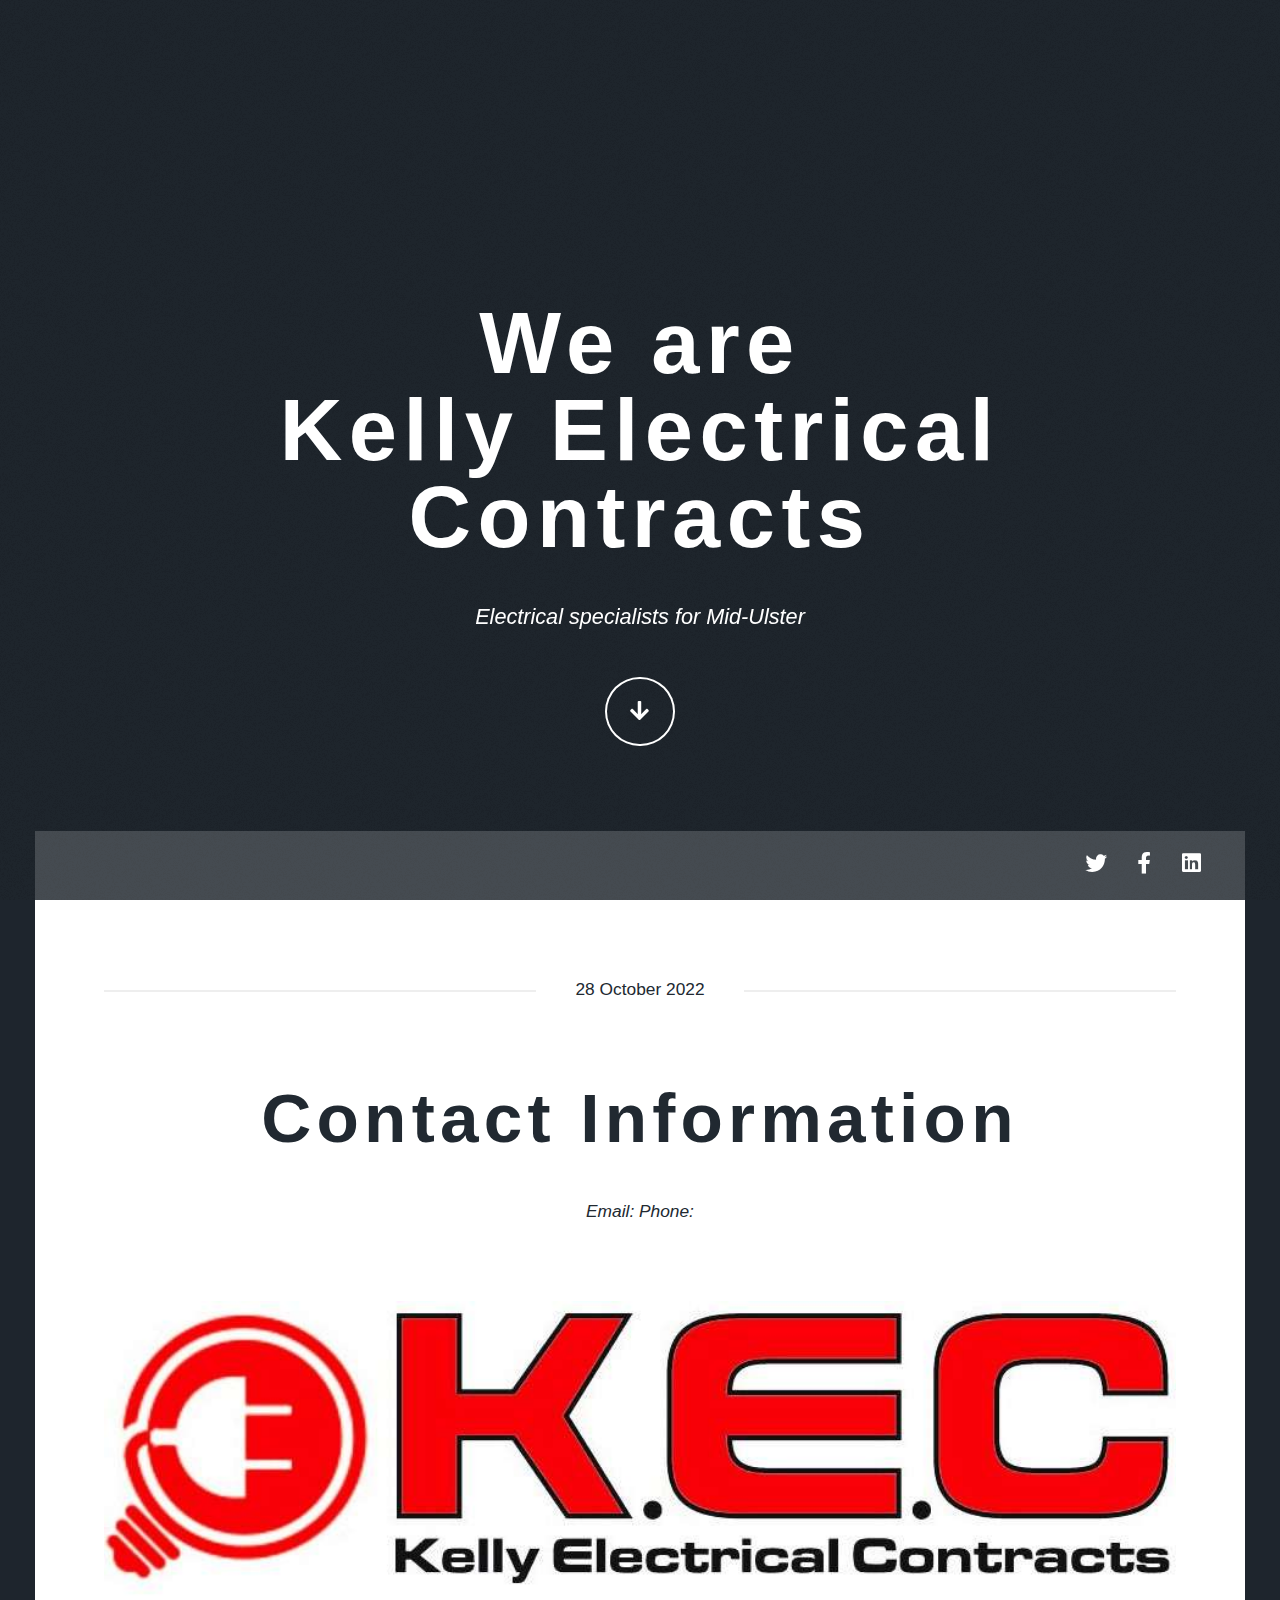
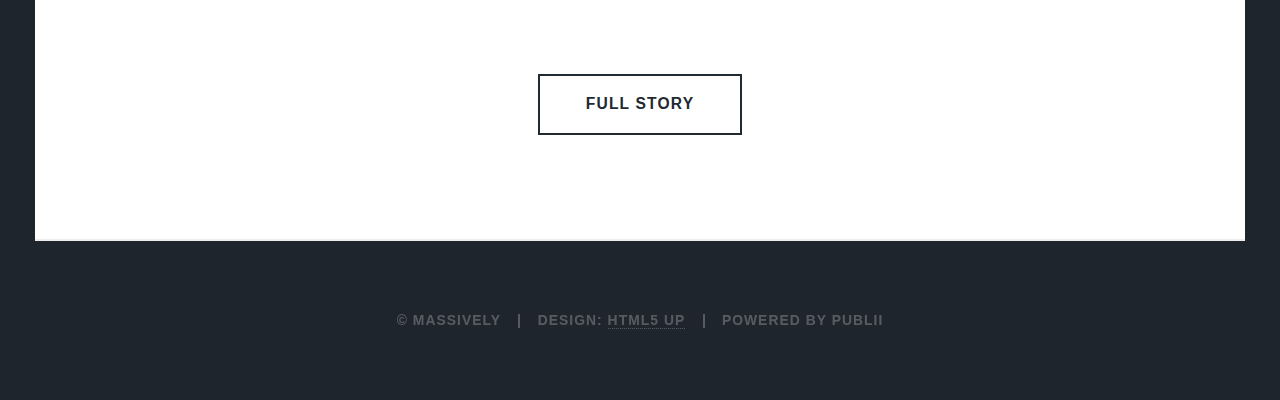
==== index.html @ 23d19dbd "Updated from Publii" ====
<!DOCTYPE html><html lang="en-gb"><head><meta charset="utf-8"><meta http-equiv="X-UA-Compatible" content="IE=edge"><meta name="viewport" content="width=device-width,initial-scale=1,user-scalable=no"><title>kec</title><meta name="generator" content="Publii Open-Source CMS for Static Site"><link rel="canonical" href="https://eannaoceallaigh.github.io/test-site/"><link rel="alternate" type="application/atom+xml" href="https://eannaoceallaigh.github.io/test-site/feed.xml"><link rel="alternate" type="application/json" href="https://eannaoceallaigh.github.io/test-site/feed.json"><meta property="og:title" content="kec"><meta property="og:site_name" content="kec"><meta property="og:description" content=""><meta property="og:url" content="https://eannaoceallaigh.github.io/test-site/"><meta property="og:type" content="website"><link rel="stylesheet" href="https://eannaoceallaigh.github.io/test-site/assets/css/fontawesome-all.min.css?v=dbf9d822cefe851ba6f66e1ad57e8987"><link rel="stylesheet" href="https://eannaoceallaigh.github.io/test-site/assets/css/style.css?v=94925ff69c43e80d17a733aa4bc2312e"><noscript><link rel="stylesheet" href="https://eannaoceallaigh.github.io/test-site/assets/css/noscript.css?v=6228c7eee614cd200a2cad8333b439fa"></noscript><script type="application/ld+json">{"@context":"http://schema.org","@type":"Organization","name":"kec","url":"https://eannaoceallaigh.github.io/test-site/","sameAs":["https://facebook.com","https://twitter.com","https://linkedin.com"]}</script><style>#wrapper > .bg {
               background-image: url(https://eannaoceallaigh.github.io/test-site/assets/images/overlay.png), linear-gradient(0deg, rgba(0, 0, 0, 0.1), rgba(0, 0, 0, 0.1)), url();
           }</style></head><body class="is-preload"><div id="wrapper" class="fade-in"><div id="intro"><h1>We are<br>Kelly Electrical Contracts</h1><p>Electrical specialists for Mid-Ulster</p><ul class="actions"><li><a href="#header" class="button icon solid solo fa-arrow-down scrolly">Continue</a></li></ul></div><header id="header"><a class="logo" href="https://eannaoceallaigh.github.io/test-site/">kec</a></header><nav id="nav"><ul class="icons"><li><a href="https://twitter.com" class="icon brands fa-twitter"><span class="label">Twitter</span></a></li><li><a href="https://facebook.com" class="icon brands fa-facebook-f"><span class="label">Facebook</span></a></li><li><a href="https://linkedin.com" class="icon brands fa-linkedin"><span class="label">LinkedIn</span></a></li></ul></nav><main id="main"><article class="post featured"><header class="major"><time datetime="2022-10-28T19:50" class="date">28 October 2022</time><h2><a href="https://eannaoceallaigh.github.io/test-site/contact.html">Contact Information</a></h2><p>Email: Phone:</p></header><a href="https://eannaoceallaigh.github.io/test-site/contact.html" class="image main"><img src="https://eannaoceallaigh.github.io/test-site/media/posts/1/Kelly-Electrical-Logo-2.jpg" srcset="https://eannaoceallaigh.github.io/test-site/media/posts/1/responsive/Kelly-Electrical-Logo-2-xs.jpg 300w, https://eannaoceallaigh.github.io/test-site/media/posts/1/responsive/Kelly-Electrical-Logo-2-sm.jpg 480w, https://eannaoceallaigh.github.io/test-site/media/posts/1/responsive/Kelly-Electrical-Logo-2-md.jpg 768w, https://eannaoceallaigh.github.io/test-site/media/posts/1/responsive/Kelly-Electrical-Logo-2-lg.jpg 1024w, https://eannaoceallaigh.github.io/test-site/media/posts/1/responsive/Kelly-Electrical-Logo-2-xl.jpg 1360w" sizes="(max-width: 1360px) 100vw, 1360px" loading="lazy" height="249" width="879" alt=""></a><ul class="actions special"><li><a href="https://eannaoceallaigh.github.io/test-site/contact.html" class="button large">Full Story</a></li></ul></article><section class="posts"></section></main><footer id="copyright"><ul><li>© Massively</li><li>Design: <a href="https://html5up.net" target="_blank" rel="nofollow noopener">HTML5 UP</a></li><li>Powered by Publii</li></ul></footer></div><script src="https://eannaoceallaigh.github.io/test-site/assets/js/jquery.min.js?v=7c14a783dfeb3d238ccd3edd840d82ee"></script><script src="https://eannaoceallaigh.github.io/test-site/assets/js/jquery.scrollex.min.js?v=f89065e3d988006af9791b44561d7c90"></script><script src="https://eannaoceallaigh.github.io/test-site/assets/js/jquery.scrolly.min.js?v=1ed5a78bde1476875a40f6b9ff44fc14"></script><script src="https://eannaoceallaigh.github.io/test-site/assets/js/browser.min.js?v=c07298dd19048a8a69ad97e754dfe8d0"></script><script src="https://eannaoceallaigh.github.io/test-site/assets/js/breakpoints.min.js?v=81a479eb099e3b187613943b085923b8"></script><script src="https://eannaoceallaigh.github.io/test-site/assets/js/util.min.js?v=4201a626f8c9b614a663b3a1d7d82615"></script><script src="https://eannaoceallaigh.github.io/test-site/assets/js/main.min.js?v=56233c354bd814758be8bff42f7e13a5"></script><script>/*<![CDATA[*/var images=document.querySelectorAll("img[loading]");for(var i=0;i<images.length;i++){if(images[i].complete){images[i].classList.add("is-loaded")}else{images[i].addEventListener("load",function(){this.classList.add("is-loaded")},false)}};/*]]>*/</script></body></html>
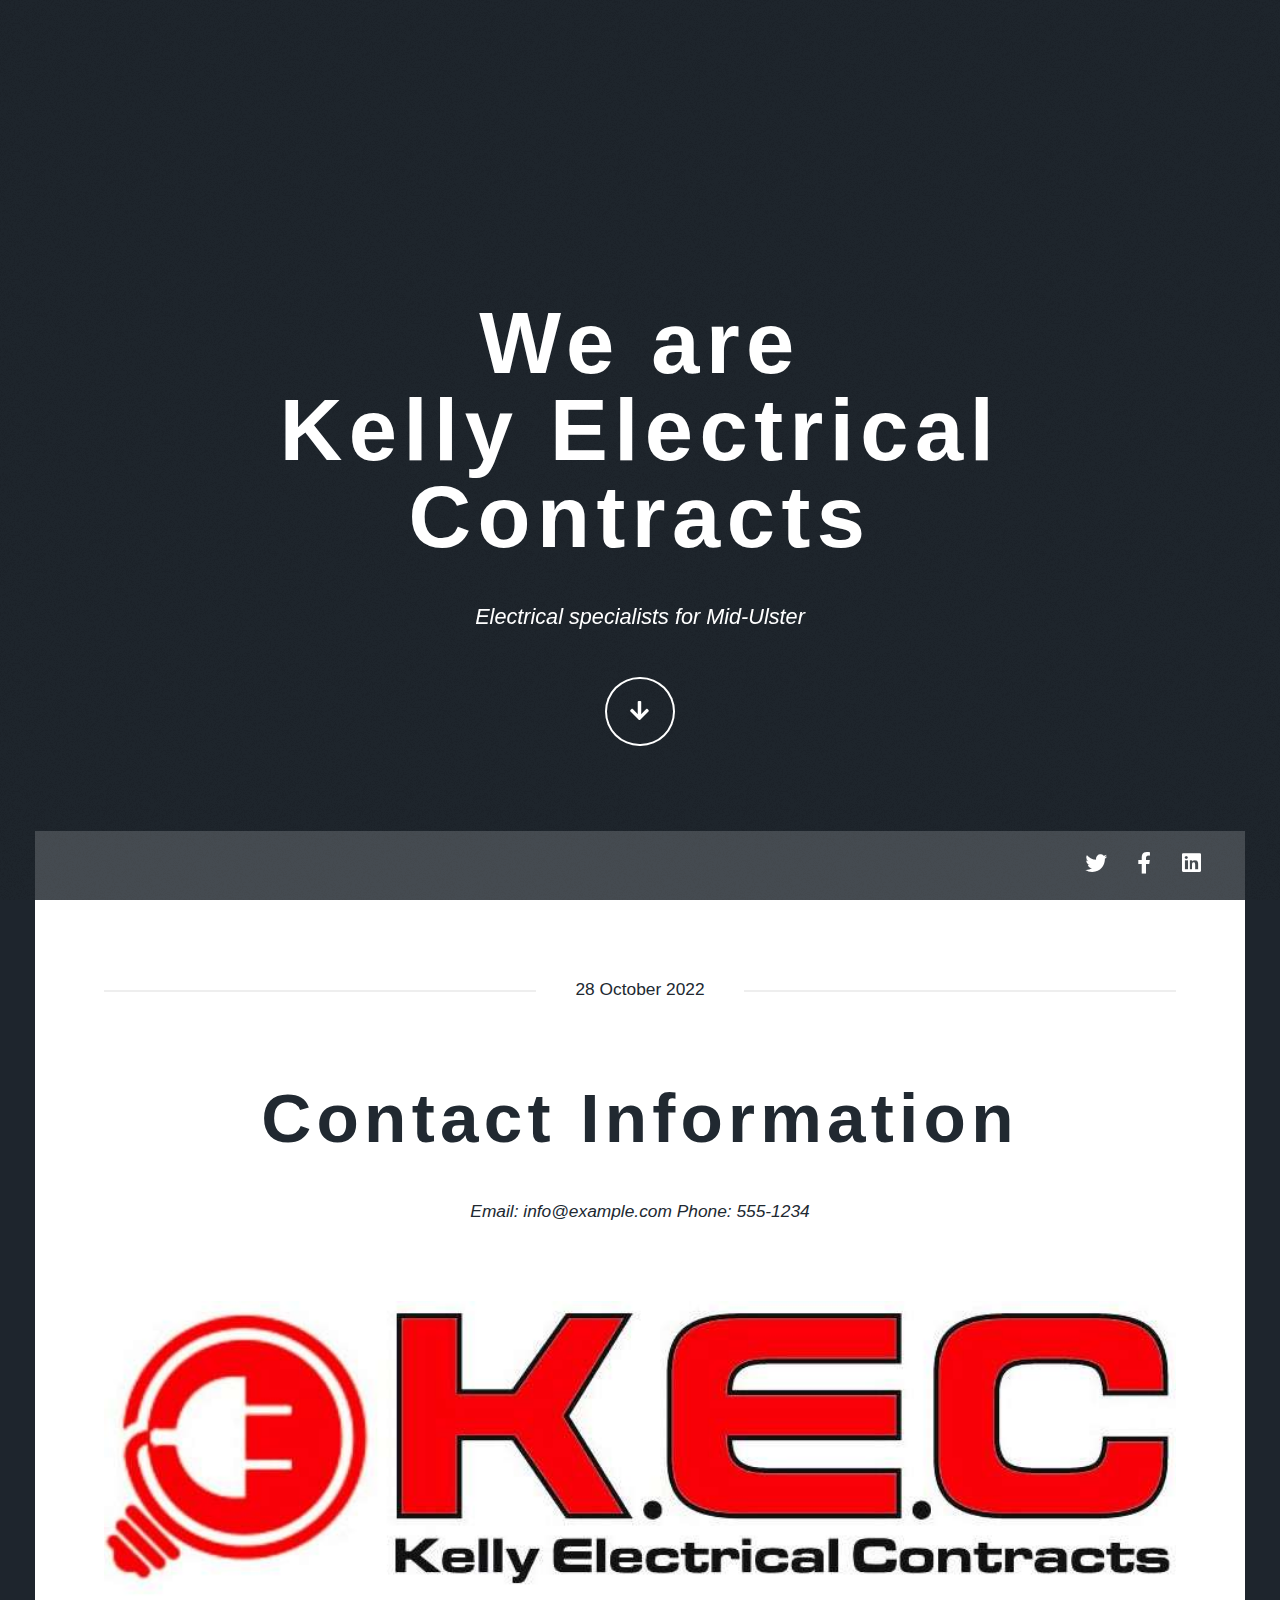
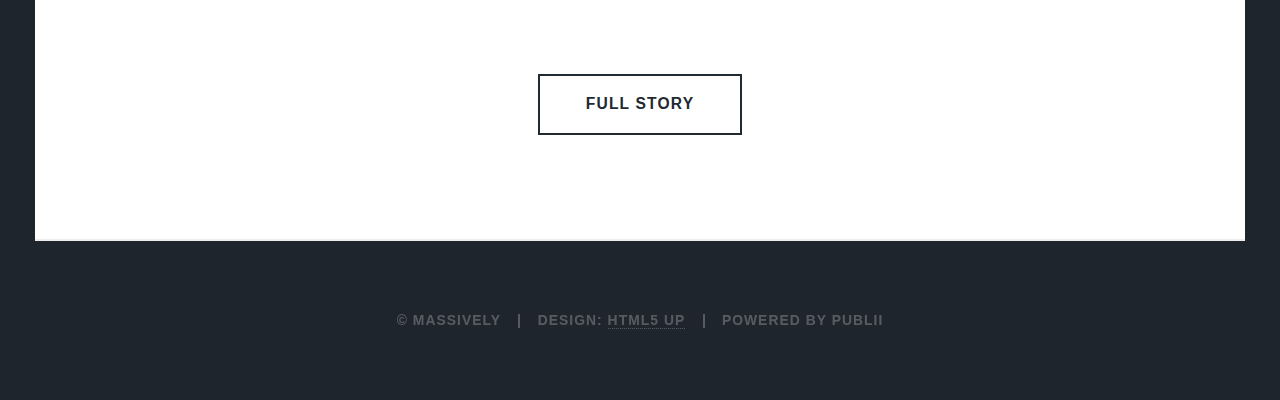
==== commit 47d3cca0: "Updated from Publii" ====
--- a/index.html
+++ b/index.html
@@ -1,3 +1,3 @@
 <!DOCTYPE html><html lang="en-gb"><head><meta charset="utf-8"><meta http-equiv="X-UA-Compatible" content="IE=edge"><meta name="viewport" content="width=device-width,initial-scale=1,user-scalable=no"><title>kec</title><meta name="generator" content="Publii Open-Source CMS for Static Site"><link rel="canonical" href="https://eannaoceallaigh.github.io/test-site/"><link rel="alternate" type="application/atom+xml" href="https://eannaoceallaigh.github.io/test-site/feed.xml"><link rel="alternate" type="application/json" href="https://eannaoceallaigh.github.io/test-site/feed.json"><meta property="og:title" content="kec"><meta property="og:site_name" content="kec"><meta property="og:description" content=""><meta property="og:url" content="https://eannaoceallaigh.github.io/test-site/"><meta property="og:type" content="website"><link rel="stylesheet" href="https://eannaoceallaigh.github.io/test-site/assets/css/fontawesome-all.min.css?v=dbf9d822cefe851ba6f66e1ad57e8987"><link rel="stylesheet" href="https://eannaoceallaigh.github.io/test-site/assets/css/style.css?v=94925ff69c43e80d17a733aa4bc2312e"><noscript><link rel="stylesheet" href="https://eannaoceallaigh.github.io/test-site/assets/css/noscript.css?v=6228c7eee614cd200a2cad8333b439fa"></noscript><script type="application/ld+json">{"@context":"http://schema.org","@type":"Organization","name":"kec","url":"https://eannaoceallaigh.github.io/test-site/","sameAs":["https://facebook.com","https://twitter.com","https://linkedin.com"]}</script><style>#wrapper > .bg {
                background-image: url(https://eannaoceallaigh.github.io/test-site/assets/images/overlay.png), linear-gradient(0deg, rgba(0, 0, 0, 0.1), rgba(0, 0, 0, 0.1)), url();
-           }</style></head><body class="is-preload"><div id="wrapper" class="fade-in"><div id="intro"><h1>We are<br>Kelly Electrical Contracts</h1><p>Electrical specialists for Mid-Ulster</p><ul class="actions"><li><a href="#header" class="button icon solid solo fa-arrow-down scrolly">Continue</a></li></ul></div><header id="header"><a class="logo" href="https://eannaoceallaigh.github.io/test-site/">kec</a></header><nav id="nav"><ul class="icons"><li><a href="https://twitter.com" class="icon brands fa-twitter"><span class="label">Twitter</span></a></li><li><a href="https://facebook.com" class="icon brands fa-facebook-f"><span class="label">Facebook</span></a></li><li><a href="https://linkedin.com" class="icon brands fa-linkedin"><span class="label">LinkedIn</span></a></li></ul></nav><main id="main"><article class="post featured"><header class="major"><time datetime="2022-10-28T19:50" class="date">28 October 2022</time><h2><a href="https://eannaoceallaigh.github.io/test-site/contact.html">Contact Information</a></h2><p>Email: Phone:</p></header><a href="https://eannaoceallaigh.github.io/test-site/contact.html" class="image main"><img src="https://eannaoceallaigh.github.io/test-site/media/posts/1/Kelly-Electrical-Logo-2.jpg" srcset="https://eannaoceallaigh.github.io/test-site/media/posts/1/responsive/Kelly-Electrical-Logo-2-xs.jpg 300w, https://eannaoceallaigh.github.io/test-site/media/posts/1/responsive/Kelly-Electrical-Logo-2-sm.jpg 480w, https://eannaoceallaigh.github.io/test-site/media/posts/1/responsive/Kelly-Electrical-Logo-2-md.jpg 768w, https://eannaoceallaigh.github.io/test-site/media/posts/1/responsive/Kelly-Electrical-Logo-2-lg.jpg 1024w, https://eannaoceallaigh.github.io/test-site/media/posts/1/responsive/Kelly-Electrical-Logo-2-xl.jpg 1360w" sizes="(max-width: 1360px) 100vw, 1360px" loading="lazy" height="249" width="879" alt=""></a><ul class="actions special"><li><a href="https://eannaoceallaigh.github.io/test-site/contact.html" class="button large">Full Story</a></li></ul></article><section class="posts"></section></main><footer id="copyright"><ul><li>© Massively</li><li>Design: <a href="https://html5up.net" target="_blank" rel="nofollow noopener">HTML5 UP</a></li><li>Powered by Publii</li></ul></footer></div><script src="https://eannaoceallaigh.github.io/test-site/assets/js/jquery.min.js?v=7c14a783dfeb3d238ccd3edd840d82ee"></script><script src="https://eannaoceallaigh.github.io/test-site/assets/js/jquery.scrollex.min.js?v=f89065e3d988006af9791b44561d7c90"></script><script src="https://eannaoceallaigh.github.io/test-site/assets/js/jquery.scrolly.min.js?v=1ed5a78bde1476875a40f6b9ff44fc14"></script><script src="https://eannaoceallaigh.github.io/test-site/assets/js/browser.min.js?v=c07298dd19048a8a69ad97e754dfe8d0"></script><script src="https://eannaoceallaigh.github.io/test-site/assets/js/breakpoints.min.js?v=81a479eb099e3b187613943b085923b8"></script><script src="https://eannaoceallaigh.github.io/test-site/assets/js/util.min.js?v=4201a626f8c9b614a663b3a1d7d82615"></script><script src="https://eannaoceallaigh.github.io/test-site/assets/js/main.min.js?v=56233c354bd814758be8bff42f7e13a5"></script><script>/*<![CDATA[*/var images=document.querySelectorAll("img[loading]");for(var i=0;i<images.length;i++){if(images[i].complete){images[i].classList.add("is-loaded")}else{images[i].addEventListener("load",function(){this.classList.add("is-loaded")},false)}};/*]]>*/</script></body></html>+           }</style></head><body class="is-preload"><div id="wrapper" class="fade-in"><div id="intro"><h1>We are<br>Kelly Electrical Contracts</h1><p>Electrical specialists for Mid-Ulster</p><ul class="actions"><li><a href="#header" class="button icon solid solo fa-arrow-down scrolly">Continue</a></li></ul></div><header id="header"><a class="logo" href="https://eannaoceallaigh.github.io/test-site/">kec</a></header><nav id="nav"><ul class="icons"><li><a href="https://twitter.com" class="icon brands fa-twitter"><span class="label">Twitter</span></a></li><li><a href="https://facebook.com" class="icon brands fa-facebook-f"><span class="label">Facebook</span></a></li><li><a href="https://linkedin.com" class="icon brands fa-linkedin"><span class="label">LinkedIn</span></a></li></ul></nav><main id="main"><article class="post featured"><header class="major"><time datetime="2022-10-28T19:50" class="date">28 October 2022</time><h2><a href="https://eannaoceallaigh.github.io/test-site/contact.html">Contact Information</a></h2><p>Email: info@example.com Phone: 555-1234</p></header><a href="https://eannaoceallaigh.github.io/test-site/contact.html" class="image main"><img src="https://eannaoceallaigh.github.io/test-site/media/posts/1/Kelly-Electrical-Logo-2.jpg" srcset="https://eannaoceallaigh.github.io/test-site/media/posts/1/responsive/Kelly-Electrical-Logo-2-xs.jpg 300w, https://eannaoceallaigh.github.io/test-site/media/posts/1/responsive/Kelly-Electrical-Logo-2-sm.jpg 480w, https://eannaoceallaigh.github.io/test-site/media/posts/1/responsive/Kelly-Electrical-Logo-2-md.jpg 768w, https://eannaoceallaigh.github.io/test-site/media/posts/1/responsive/Kelly-Electrical-Logo-2-lg.jpg 1024w, https://eannaoceallaigh.github.io/test-site/media/posts/1/responsive/Kelly-Electrical-Logo-2-xl.jpg 1360w" sizes="(max-width: 1360px) 100vw, 1360px" loading="lazy" height="249" width="879" alt=""></a><ul class="actions special"><li><a href="https://eannaoceallaigh.github.io/test-site/contact.html" class="button large">Full Story</a></li></ul></article><section class="posts"></section></main><footer id="copyright"><ul><li>© Massively</li><li>Design: <a href="https://html5up.net" target="_blank" rel="nofollow noopener">HTML5 UP</a></li><li>Powered by Publii</li></ul></footer></div><script src="https://eannaoceallaigh.github.io/test-site/assets/js/jquery.min.js?v=7c14a783dfeb3d238ccd3edd840d82ee"></script><script src="https://eannaoceallaigh.github.io/test-site/assets/js/jquery.scrollex.min.js?v=f89065e3d988006af9791b44561d7c90"></script><script src="https://eannaoceallaigh.github.io/test-site/assets/js/jquery.scrolly.min.js?v=1ed5a78bde1476875a40f6b9ff44fc14"></script><script src="https://eannaoceallaigh.github.io/test-site/assets/js/browser.min.js?v=c07298dd19048a8a69ad97e754dfe8d0"></script><script src="https://eannaoceallaigh.github.io/test-site/assets/js/breakpoints.min.js?v=81a479eb099e3b187613943b085923b8"></script><script src="https://eannaoceallaigh.github.io/test-site/assets/js/util.min.js?v=4201a626f8c9b614a663b3a1d7d82615"></script><script src="https://eannaoceallaigh.github.io/test-site/assets/js/main.min.js?v=56233c354bd814758be8bff42f7e13a5"></script><script>/*<![CDATA[*/var images=document.querySelectorAll("img[loading]");for(var i=0;i<images.length;i++){if(images[i].complete){images[i].classList.add("is-loaded")}else{images[i].addEventListener("load",function(){this.classList.add("is-loaded")},false)}};/*]]>*/</script></body></html>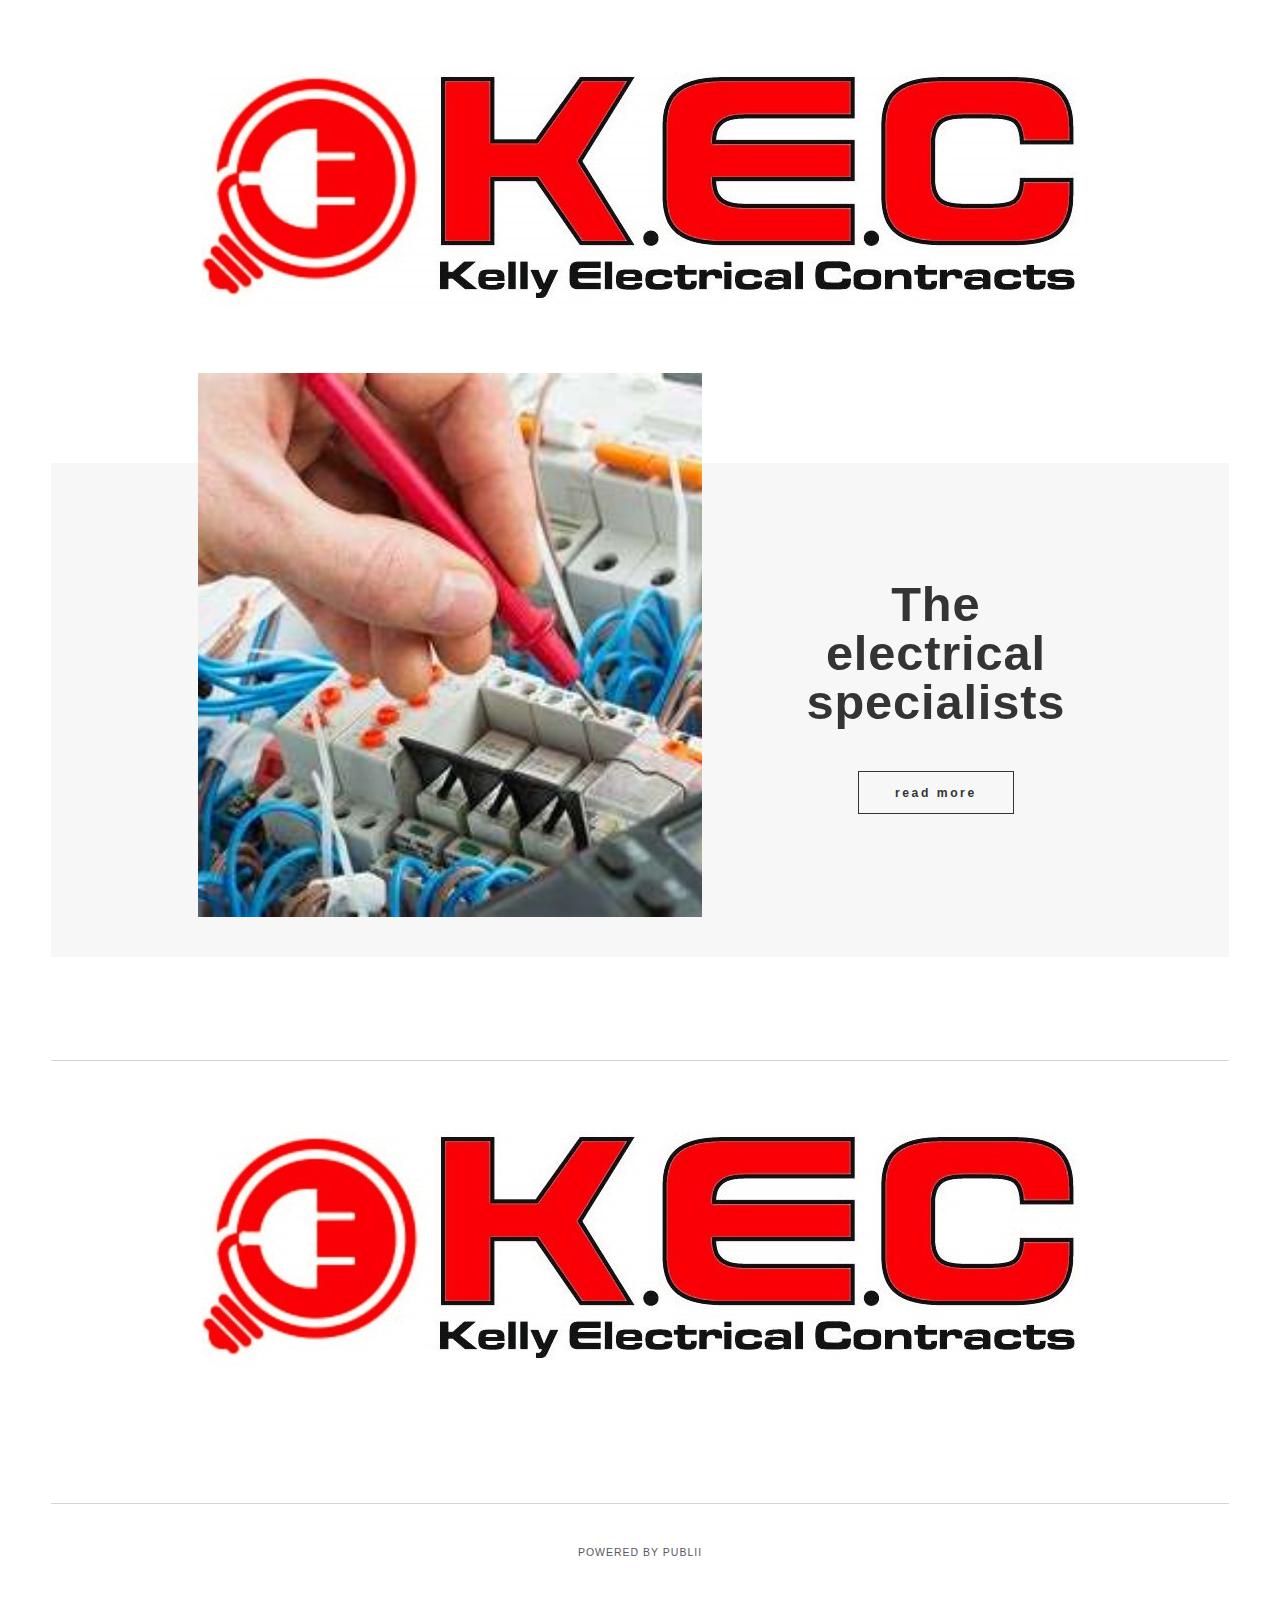
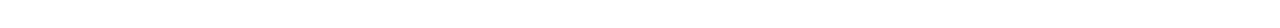
==== commit b777f9ff: "Updated from Publii" ====
--- a/index.html
+++ b/index.html
@@ -1,3 +1 @@
-<!DOCTYPE html><html lang="en-gb"><head><meta charset="utf-8"><meta http-equiv="X-UA-Compatible" content="IE=edge"><meta name="viewport" content="width=device-width,initial-scale=1,user-scalable=no"><title>kec</title><meta name="generator" content="Publii Open-Source CMS for Static Site"><link rel="canonical" href="https://eannaoceallaigh.github.io/test-site/"><link rel="alternate" type="application/atom+xml" href="https://eannaoceallaigh.github.io/test-site/feed.xml"><link rel="alternate" type="application/json" href="https://eannaoceallaigh.github.io/test-site/feed.json"><meta property="og:title" content="kec"><meta property="og:site_name" content="kec"><meta property="og:description" content=""><meta property="og:url" content="https://eannaoceallaigh.github.io/test-site/"><meta property="og:type" content="website"><link rel="stylesheet" href="https://eannaoceallaigh.github.io/test-site/assets/css/fontawesome-all.min.css?v=dbf9d822cefe851ba6f66e1ad57e8987"><link rel="stylesheet" href="https://eannaoceallaigh.github.io/test-site/assets/css/style.css?v=94925ff69c43e80d17a733aa4bc2312e"><noscript><link rel="stylesheet" href="https://eannaoceallaigh.github.io/test-site/assets/css/noscript.css?v=6228c7eee614cd200a2cad8333b439fa"></noscript><script type="application/ld+json">{"@context":"http://schema.org","@type":"Organization","name":"kec","url":"https://eannaoceallaigh.github.io/test-site/","sameAs":["https://facebook.com","https://twitter.com","https://linkedin.com"]}</script><style>#wrapper > .bg {
-               background-image: url(https://eannaoceallaigh.github.io/test-site/assets/images/overlay.png), linear-gradient(0deg, rgba(0, 0, 0, 0.1), rgba(0, 0, 0, 0.1)), url();
-           }</style></head><body class="is-preload"><div id="wrapper" class="fade-in"><div id="intro"><h1>We are<br>Kelly Electrical Contracts</h1><p>Electrical specialists for Mid-Ulster</p><ul class="actions"><li><a href="#header" class="button icon solid solo fa-arrow-down scrolly">Continue</a></li></ul></div><header id="header"><a class="logo" href="https://eannaoceallaigh.github.io/test-site/">kec</a></header><nav id="nav"><ul class="icons"><li><a href="https://twitter.com" class="icon brands fa-twitter"><span class="label">Twitter</span></a></li><li><a href="https://facebook.com" class="icon brands fa-facebook-f"><span class="label">Facebook</span></a></li><li><a href="https://linkedin.com" class="icon brands fa-linkedin"><span class="label">LinkedIn</span></a></li></ul></nav><main id="main"><article class="post featured"><header class="major"><time datetime="2022-10-28T19:50" class="date">28 October 2022</time><h2><a href="https://eannaoceallaigh.github.io/test-site/contact.html">Contact Information</a></h2><p>Email: info@example.com Phone: 555-1234</p></header><a href="https://eannaoceallaigh.github.io/test-site/contact.html" class="image main"><img src="https://eannaoceallaigh.github.io/test-site/media/posts/1/Kelly-Electrical-Logo-2.jpg" srcset="https://eannaoceallaigh.github.io/test-site/media/posts/1/responsive/Kelly-Electrical-Logo-2-xs.jpg 300w, https://eannaoceallaigh.github.io/test-site/media/posts/1/responsive/Kelly-Electrical-Logo-2-sm.jpg 480w, https://eannaoceallaigh.github.io/test-site/media/posts/1/responsive/Kelly-Electrical-Logo-2-md.jpg 768w, https://eannaoceallaigh.github.io/test-site/media/posts/1/responsive/Kelly-Electrical-Logo-2-lg.jpg 1024w, https://eannaoceallaigh.github.io/test-site/media/posts/1/responsive/Kelly-Electrical-Logo-2-xl.jpg 1360w" sizes="(max-width: 1360px) 100vw, 1360px" loading="lazy" height="249" width="879" alt=""></a><ul class="actions special"><li><a href="https://eannaoceallaigh.github.io/test-site/contact.html" class="button large">Full Story</a></li></ul></article><section class="posts"></section></main><footer id="copyright"><ul><li>© Massively</li><li>Design: <a href="https://html5up.net" target="_blank" rel="nofollow noopener">HTML5 UP</a></li><li>Powered by Publii</li></ul></footer></div><script src="https://eannaoceallaigh.github.io/test-site/assets/js/jquery.min.js?v=7c14a783dfeb3d238ccd3edd840d82ee"></script><script src="https://eannaoceallaigh.github.io/test-site/assets/js/jquery.scrollex.min.js?v=f89065e3d988006af9791b44561d7c90"></script><script src="https://eannaoceallaigh.github.io/test-site/assets/js/jquery.scrolly.min.js?v=1ed5a78bde1476875a40f6b9ff44fc14"></script><script src="https://eannaoceallaigh.github.io/test-site/assets/js/browser.min.js?v=c07298dd19048a8a69ad97e754dfe8d0"></script><script src="https://eannaoceallaigh.github.io/test-site/assets/js/breakpoints.min.js?v=81a479eb099e3b187613943b085923b8"></script><script src="https://eannaoceallaigh.github.io/test-site/assets/js/util.min.js?v=4201a626f8c9b614a663b3a1d7d82615"></script><script src="https://eannaoceallaigh.github.io/test-site/assets/js/main.min.js?v=56233c354bd814758be8bff42f7e13a5"></script><script>/*<![CDATA[*/var images=document.querySelectorAll("img[loading]");for(var i=0;i<images.length;i++){if(images[i].complete){images[i].classList.add("is-loaded")}else{images[i].addEventListener("load",function(){this.classList.add("is-loaded")},false)}};/*]]>*/</script></body></html>+<!DOCTYPE html><html lang="en-gb"><head><meta charset="utf-8"><meta http-equiv="X-UA-Compatible" content="IE=edge"><meta name="viewport" content="width=device-width,initial-scale=1"><title>kec</title><meta name="generator" content="Publii Open-Source CMS for Static Site"><meta name="theme-color" content="#17181E" media="(prefers-color-scheme: dark)"><meta name="theme-color" content="#D73A42" media="(prefers-color-scheme: light)"><meta name="msapplication-navbutton-color" content="#D73A42"><meta name="apple-mobile-web-app-status-bar-style" content="#D73A42"><link rel="canonical" href="https://eannaoceallaigh.github.io/test-site/"><link rel="alternate" type="application/atom+xml" href="https://eannaoceallaigh.github.io/test-site/feed.xml"><link rel="alternate" type="application/json" href="https://eannaoceallaigh.github.io/test-site/feed.json"><meta property="og:title" content="kec"><meta property="og:image" content="https://eannaoceallaigh.github.io/test-site/media/website/Kelly-Electrical-Logo-2.jpg"><meta property="og:site_name" content="kec"><meta property="og:description" content=""><meta property="og:url" content="https://eannaoceallaigh.github.io/test-site/"><meta property="og:type" content="website"><link rel="stylesheet" href="https://eannaoceallaigh.github.io/test-site/assets/css/style.css?v=06fdf488472ad406c7d98d6cc0418085"><script type="application/ld+json">{"@context":"http://schema.org","@type":"Organization","name":"kec","logo":"https://eannaoceallaigh.github.io/test-site/media/website/Kelly-Electrical-Logo-2.jpg","url":"https://eannaoceallaigh.github.io/test-site/","sameAs":["https://facebook.com","https://twitter.com","https://linkedin.com"]}</script><style></style></head><body><div class="container"><header class="header"><a class="logo" href="https://eannaoceallaigh.github.io/test-site/"><img src="https://eannaoceallaigh.github.io/test-site/media/website/Kelly-Electrical-Logo-2.jpg" alt="kec" width="879" height="249"></a></header><main class="main"><div class="hero hero--frontpage"><figure class="hero__top"><img class="hero__image" src="https://eannaoceallaigh.github.io/test-site/media/posts/1/electrical.jpeg" srcset="https://eannaoceallaigh.github.io/test-site/media/posts/1/responsive/electrical-xs.jpeg 320w, https://eannaoceallaigh.github.io/test-site/media/posts/1/responsive/electrical-sm2.jpeg 620w" sizes="(max-width: 768px) 100vw, 620px" loading="eager" height="247" width="474" alt=""><figcaption class="hero__text"><span class="hero__category"></span><h1>The electrical specialists</h1><a href="https://eannaoceallaigh.github.io/test-site/contact.html" class="btn">Read more</a></figcaption></figure><div class="hero__bottom"></div></div></main><footer class="footer"><a class="logo" href="https://eannaoceallaigh.github.io/test-site/"><img src="https://eannaoceallaigh.github.io/test-site/media/website/Kelly-Electrical-Logo-2.jpg" alt="kec" width="879" height="249"></a><nav class="footer__nav"><ul></ul></nav><div class="footer__social"><a href="https://facebook.com" class="facebook" aria-label="Facebook"><svg class="icon"><use xlink:href="https://eannaoceallaigh.github.io/test-site/assets/svg/svg-map.svg#facebook"/></svg> </a><a href="https://twitter.com" class="twitter" aria-label="Twitter"><svg class="icon"><use xlink:href="https://eannaoceallaigh.github.io/test-site/assets/svg/svg-map.svg#twitter"/></svg> </a><a href="https://linkedin.com" class="linkedin" aria-label="LinkedIn"><svg class="icon"><use xlink:href="https://eannaoceallaigh.github.io/test-site/assets/svg/svg-map.svg#linkedin"/></svg></a></div><div class="footer__copyright">Powered by Publii</div></footer></div><script>window.publiiThemeMenuConfig={mobileMenuMode:'sidebar',animationSpeed:300,submenuWidth:'auto',doubleClickTime:500,mobileMenuExpandableSubmenus:true,relatedContainerForOverlayMenuSelector:'.navbar',};</script><script defer="defer" src="https://eannaoceallaigh.github.io/test-site/assets/js/scripts.min.js?v=4a8d8676a267c3135ac0a7227b5293f5"></script><script>/*<![CDATA[*/var images=document.querySelectorAll("img[loading]");for(var i=0;i<images.length;i++){if(images[i].complete){images[i].classList.add("is-loaded")}else{images[i].addEventListener("load",function(){this.classList.add("is-loaded")},false)}};/*]]>*/</script></body></html>